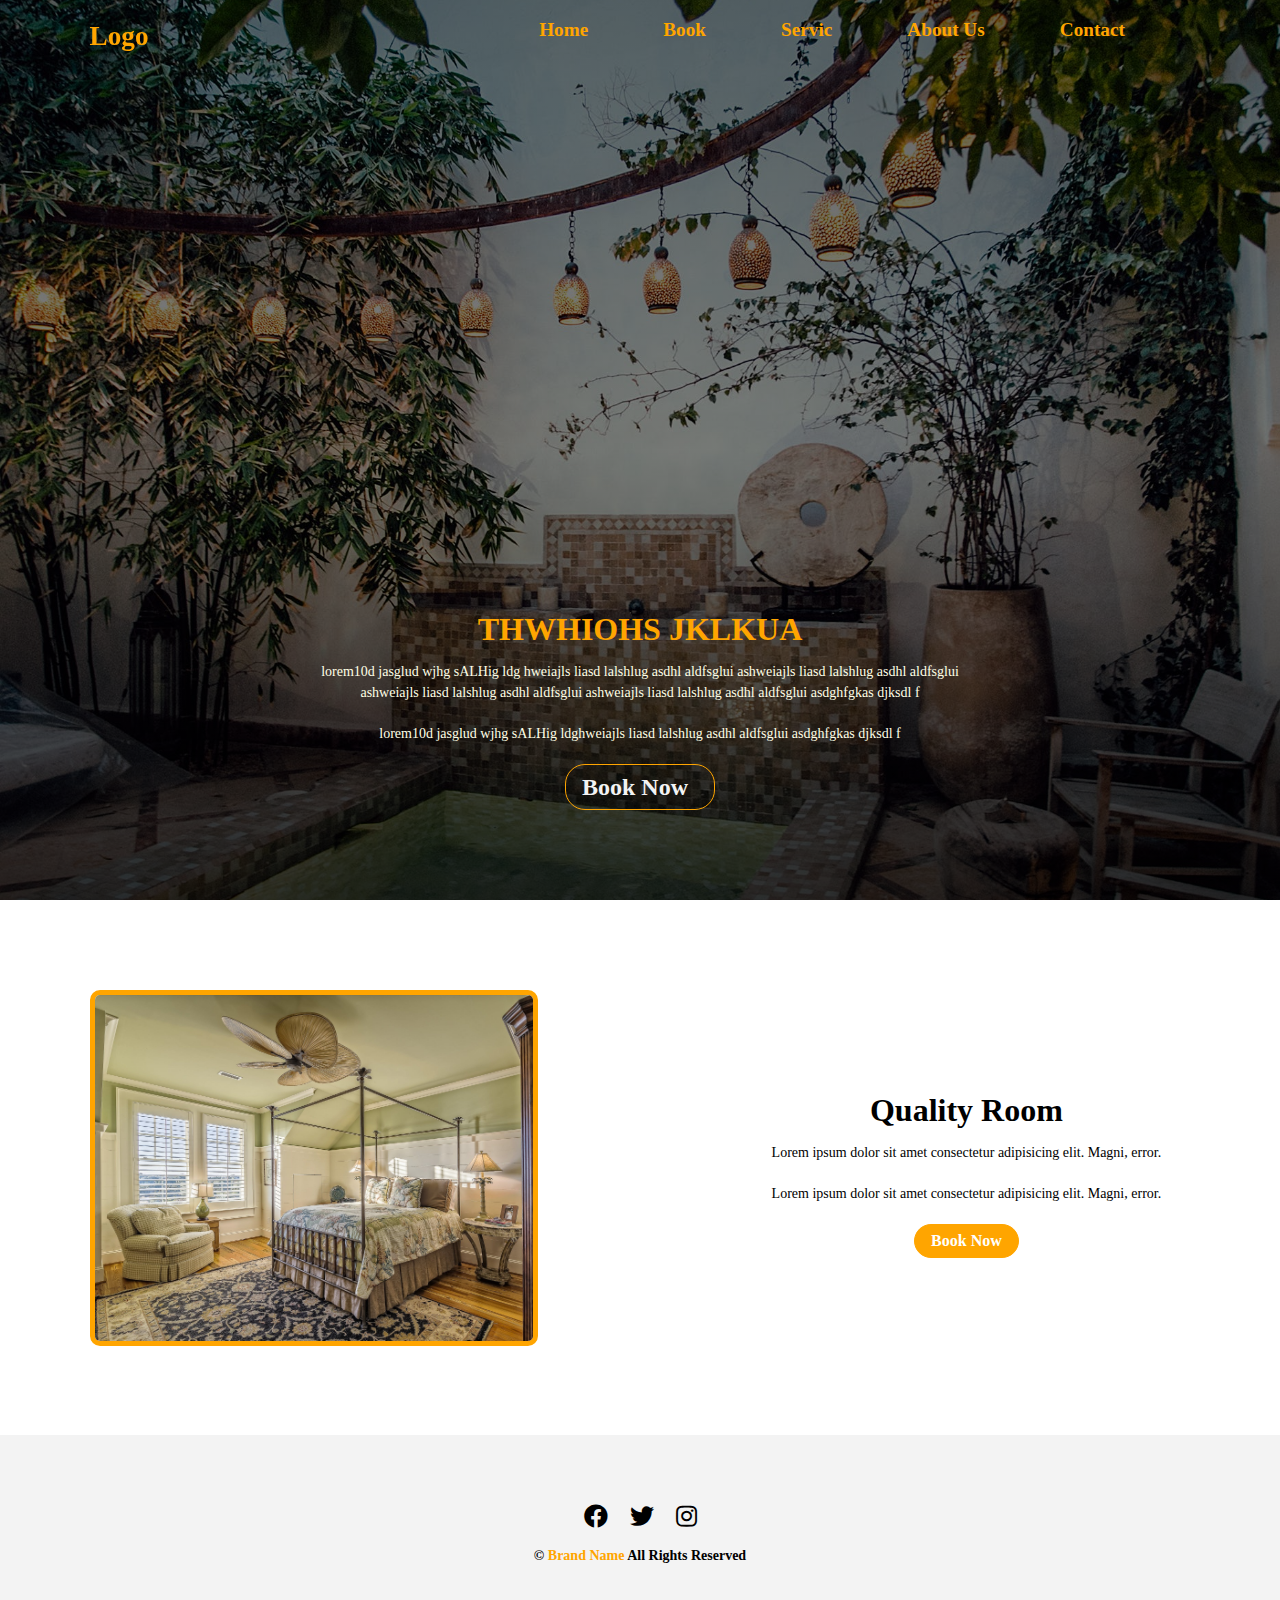
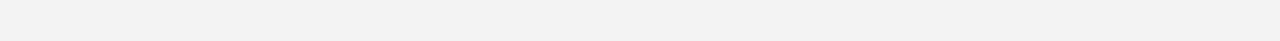
==== about.html @ a0dfcfb2 "Create about.html" ====
<!DOCTYPE html>
<html lang="en">
<head>
    <meta charset="UTF-8">
    <meta name="viewport" content="width=device-width, initial-scale=1.0">
    <title>landing page/about</title>
    <link
      rel="stylesheet"
      href="./fontawesome-free-5.12.1-web/css/all.min.css"/>
    
    <link rel="stylesheet" href="style.css">
</head>
<body>
<!-- headre part -->

<header>
  <div class="banner">
 <div class="top-bar">
    <span class="logo">logo</span>
<span > 
<i class="fas fa-bars nav-btn" id="nav-bar"></i>
</span>
</div>
  <nav class="nav-bar-mobile" id="nav-bar-mobile" >
    <div class="close">
      <span  id="close">
      <i class="fas fa-times"></i>
    </span>
    </div>
    <ul>
      <li><a>home</a></li>
    <li><a>book</a></li>
    <li><a>servic</a></li>
    <li><a>about us</a></li>
    <li><a>contact</a></li>
  </ul>
  </nav>    
  
  <section class="banner-info">
    <h2 class="banner-title">thwhiohs jklkua</h2>
    <p class="banner-text">lorem10d jasglud wjhg sALHig ldg hweiajls liasd lalshlug asdhl aldfsglui ashweiajls liasd lalshlug asdhl aldfsglui ashweiajls liasd lalshlug asdhl aldfsglui ashweiajls liasd lalshlug asdhl aldfsglui asdghfgkas djksdl f</p> 
    <p class="banner-text">lorem10d jasglud wjhg sALHig ldghweiajls liasd lalshlug asdhl aldfsglui asdghfgkas djksdl f</p> 
    <span class="banner-btn">
      <a href="" >book now</a>
    </span> 
  </section>
</div>

</header>



  <!-- book -->
<section class="our-books center-element">

<article class="books">


<div class="book-photo">
  <img 
  src="image/four.jpg" 
  alt="bad-room"
  class="servis-image">
</div>


<div class="book-info">
  <h2 class="book-title">quality room</h2>
  <p class="book-text">Lorem ipsum dolor sit amet consectetur 
    adipisicing elit. Magni, error.</p>
    <p class="book-text">Lorem ipsum dolor sit amet consectetur 
      adipisicing elit. Magni, error.</p>
  <div class="btn book-btn">book now</div>
</div>

</article>
</section>



<!--end of book -->


<!-- foter section -->
<footer class="footer">
  <div class="section-center">
<div class="social-icons">

<a href="" class="social-icon">
  <i class="fab fa-facebook"></i>
</a>

<a href="" class="social-icon">
  <i class="fab fa-twitter"></i>
</a>
<a href="" class="social-icon">
  <i class="fab fa-instagram"></i>
</a>

</div>
<h4 class="footer-text">
  &copy; <span id="date"></span>
  <span class="clr-footer-text">brand name</span>
  all rights reserved 
</h4>
</div>
</footer>

<!--end of fo
---- style.css ----
*{
  margin: 0;
  padding: 0;
  box-sizing: border-box;
}
body{
  font-family: var(--ff-primery );
  background: var(--clr-white);
  color: var(--clr-gray-1);
  line-height: 1.5;
  font-size: .875rem;
}

:root{
  --clr-primary:orange;
  --clr-primery-2:rgb(255, 238, 205);
  --clr-white:white;
  --clr-secondery:#f3f3f3;


  --redius:15px;
}

a{
  text-decoration: none;

}

img{
  width: 100%;
  display: block;
}

h1,
h2,
h3,
h4{
letter-spacing: var(--spacing);
text-transform: capitalize;
line-height: 1.25;
margin: .75rem;

}

h1{
font-size: 3rem;
}

h2{
font-size: 2rem;
}

h3{
font-size: 1.5rem;
}

h4{
font-size: .875rem;
}

p{
  margin-bottom: 1.25rem;
}

.center-element{
  padding: 1.5rem;
}


.btn{
display: inline-block;
margin: 0 auto;
border-radius: 20px;
border: .5px solid var(--clr-primary);
padding: .25rem 1rem;
font-size: 1rem;
font-weight: 700;
text-transform: capitalize;
color: var(--clr-white);
background: var(--clr-primary);

}


.btn:hover{
  color: var(--clr-primary);
  background: var(--clr-white);
}

.top-bar{
  display: flex;
  justify-content: space-between;
  z-index: 2;
}
.nav-bar-mobile{
position: fixed;
top: 0;
left: 0;
visibility: hidden;
width: clamp(200px, 50vw, 400px);
min-height: 50vh;
background: #f4f4f0;
padding: 1rem;
z-index: 1;
}

.close{
  width: 100%;
  float: right;
  clear: both;
  text-align: right;
  font-size: 1.5rem;
  color: red;

}

.nav-bar-mobile ul{
  float: left;
 
}

.nav-bar-mobile li{
  font-size: 1.5rem;
  text-transform: capitalize;
  color: var(--clr-primary);
  font-weight: bold;
list-style-type: none;

}

.nav-bar-mobile li:hover{
border-bottom: 2px solid var(--clr-primary);
/* padding:0 .5rem; */
}


.nav-btn{
  position: fixed;
  top: 20px;
  right: 20px;
visibility:visible;
color: var(--clr-primary);
font-size: 2rem;
font-weight: bold;
z-index: 2;

}

.banner{
  position: relative;
background: linear-gradient(rgba(0, 0, 0, .6),rgba(0, 0, 0,.5),rgba(0, 0, 0, .8)),url('image/one.jpg') center/cover fixed no-repeat;
height: 100vh;
padding:.75rem 2vw;
animation: image-move 30s ease-in  infinite;
}


@keyframes image-move{
  0%{
    
background: linear-gradient(rgba(0, 0, 0, .6),rgba(0, 0, 0,.5),rgba(0, 0, 0, .8)),url('image/two.jpg') center/cover fixed no-repeat;

  }

  25%{
background: linear-gradient(rgba(0, 0, 0, .6),rgba(0, 0, 0,.5),rgba(0, 0, 0, .8)),url('image/three.jpg') center/cover fixed no-repeat;

  }

  50%{
background: linear-gradient(rgba(0, 0, 0, .6),rgba(0, 0, 0,.5),rgba(0, 0, 0, .8)),url('image/four.jpg') center/cover fixed no-repeat;

  }

  75%{
background: linear-gradient(rgba(0, 0, 0, .6),rgba(0, 0, 0,.5),rgba(0, 0, 0, .8)),url('image/five.jpg') center/cover fixed no-repeat;

  }
  100%{
background: linear-gradient(rgba(0, 0, 0, .6),rgba(0, 0, 0,.5),rgba(0, 0, 0, .8)),url('image/six.jpg') center/cover fixed no-repeat;

  }
}


.banner-info{
position: absolute;
bottom: 10%;
width: 90%;
left: 50%;
transform: translateX(-50%);
}

.banner-info .banner-title{
  color: var(--clr-primary);
  font-weight: bold;
  text-align: center;
  text-transform: uppercase;

}

.banner-info .banner-text{
   color: rgba(255, 255, 230);
  font-weight: 300;
  text-align: center;
}


.banner-btn{
  display: block;
  width: 150px;
  margin: 0 auto;
  border-radius: 20px;
 border: .5px solid var(--clr-primary);
 padding: .25rem 1rem;
}

.banner-btn:hover{
 border: .5px solid var(--clr-secondery);
 
 background: var(--clr-primary);

}

.banner-btn a{
  color: var(--clr-secondery);
  font-weight: bold;
  font-size: 1.5rem;
  text-transform: capitalize;
}



.logo{
  color: var(--clr-primary);
  font-size: 1.7rem;
  font-weight: bold;
  text-transform: capitalize;

}




@media screen and (min-width:768px){

.top-bar{
  position: sticky;
  top: 0;
  left: 0;
  display: flex;
  justify-content: space-between;
  align-content: flex-start;
  width: 10%;
}

.banner{
padding:.75rem 5vw;
}

.banner-info{
  max-width: 50%;
}
.nav-bar-mobile{
  position: absolute;
  top: 0;
  left: 35%;
  visibility: visible;
  background: transparent;
min-width: 60%;
padding: 1rem;
}

.close{
  display: none;
}

.nav-bar-mobile ul{
  width: 100%;
  display: flex;
  align-content: center;
  justify-content: space-evenly;
}

.nav-bar-mobile li{
  font-size: 1.2rem;
  color:var(--clr-primary);
  visibility: visible;

}

.nav-bar-mobile li:hover{
border-left: none;
border-bottom: 2px solid var(--clr-primary);
padding:0;

}


.nav-btn{
display: none;

}


}

@media screen and (min-width:768px){
  .banner{
    padding:1rem 7vw;
    }
    
}


.our-books{
  width: 100%;
 min-height: 10vh;
}
.books{
  display: flex;
  justify-content: space-between;
  flex-wrap: wrap;
}


.book-info{
  align-self: center;
  text-align: center;
  min-width: 250px;
  text-wrap: balance;
}

.book-btn{
  min-width: 100px; 
  text-align: center;
}

.book-photo{
  margin-bottom: 2rem;
  border: 5px solid var(--clr-primary);
  border-radius: 10px;
  overflow: hidden;
}

@media screen and (min-width:768px) {
  .center-element{
    padding: 5vw;
  }
  .book-photo{
    margin-right: 5vw;
    width: clamp(30vw,100%,400px); 
    margin-bottom: 0;
  }
  
  
  .book-info{
    width:clamp(35vw,100%,250px );
  }
} 




@media screen and (min-width:922px) {
  .center-element{
    padding: 5vw;
  }
  .book-photo{
    min-width: 35vw;

  }


  .book-info{
width: 35vw;
  }
} 



@media screen and (min-width:1200px) {
  .center-element{
    padding: 7vw;
  }
  
}


/* ##################### our service css */


.services{
  width: 100%;
  min-height: 40vh;
  display: flex;
  justify-content: space-between;
  align-items: flex-start;
  gap: 3rem;
  flex-wrap: wrap;
  background:var(--clr-secondery);
  font-family: cursive;
}

.service{
  margin: 0 auto;
  width: 100%;
  max-height: 100%;
  position: relative;
  border-radius: 25px;
  overflow: hidden;
  box-shadow: 5px 5px 15px #d1d0d0;
  transition: all 1s ;
}


.service:hover{
  scale: 1.1;
}

.services:hover >.service:not(:hover){
 filter: brightness(.5) saturate(0.8) contrast(.6);
}

.services:hover >.service:hover .service-info{
color: var(--clr-white);
background: var(--clr-primary);
}

.service-img img{
  width: 100%;
  height: 100%;
  object-fit: cover;
}

.service-info{
  position: absolute;
  width: 100%;
  bottom: 0;
  display: flex;
  justify-content: space-between;
  padding:0 2rem;
  font-size: 1.2rem;
  font-weight: 900;
  background: white;
  color:var(--clr-primary);
}



@media screen and (min-width:768px) {
  .service{
    margin: 0 auto;
    width: 45%;
    max-height: 100%;
    position: relative;
    border-radius: 25px;
    overflow: hidden;
    box-shadow: 5px 5px 15px #d1d0d0;
  }
}



@media screen and (min-width:1070px) {
  .service{
    margin: 0 auto;
    width: 30%;
    max-height: 100%;
    position: relative;
    border-radius: 25px;
    overflow: hidden;
    box-shadow: 5px 5px 15px #d1d0d0;
  }
}


.square{
  width: 100%;
  height: 40vh;
  background-color: red;
}


/* 
============================================
            contacts css
============================================
*/

.contacts{
  background: var(--clr-white);
  min-height: 100vh;
}

.addres-info{
  padding-bottom: 2rem;
}


.contact-icon{
  color: var(--clr-primary);
  display: inline;
}


.contact-form{
  background: var(--clr-secondery);
  padding: 2rem;
  border-radius: 20px 15px 0 0;
  text-align: center;
}
.contact-form-title{
  color: var(--clr-primary);
}


.contact-form-input{
  display: block;
  margin: 1.5rem 0;
 
}

input{
  border: initial;
  padding: .5rem;
  width: 100%;
  background: var(--clr-primery-2);
  border-radius: var(--redius);
}

.contact-message{
  width: 100%;
  height: 5rem;
}

textarea{
  border: initial;
  padding: .5rem;
  font-size: 1rem;
  background: var(--clr-primery-2);
  color: black;
  margin:0 0 1.5rem 0;
  max-width: 100%;
}

.contact-btn{
  width: 100%;
  border-radius: 0 0 var(--redius) var(--redius);
  text-align: center;
  margin-bottom: 3rem;
  background: var(--clr-primary);

}



@media screen and (min-width:992px) {
  .contact-addres{
      float: left;
      width: 50%;
  }
  
  
  .contact-form-container{
      float: left;
      width: 50%;
  }
}


/* 
==============================================
          footer css
==============================================
*/

.footer{
  background: var(--clr-secondery);
  padding: 4rem 0;
  text-align: center;
  color:black;
}
.clr-footer-text{
  color: var(--clr-primary);
}

.social-icon{
  color: black;
  padding: .5rem;
  font-size: 1.5rem;
}


.social-icon:hover{
  color: var(--clr-primary);
  
}
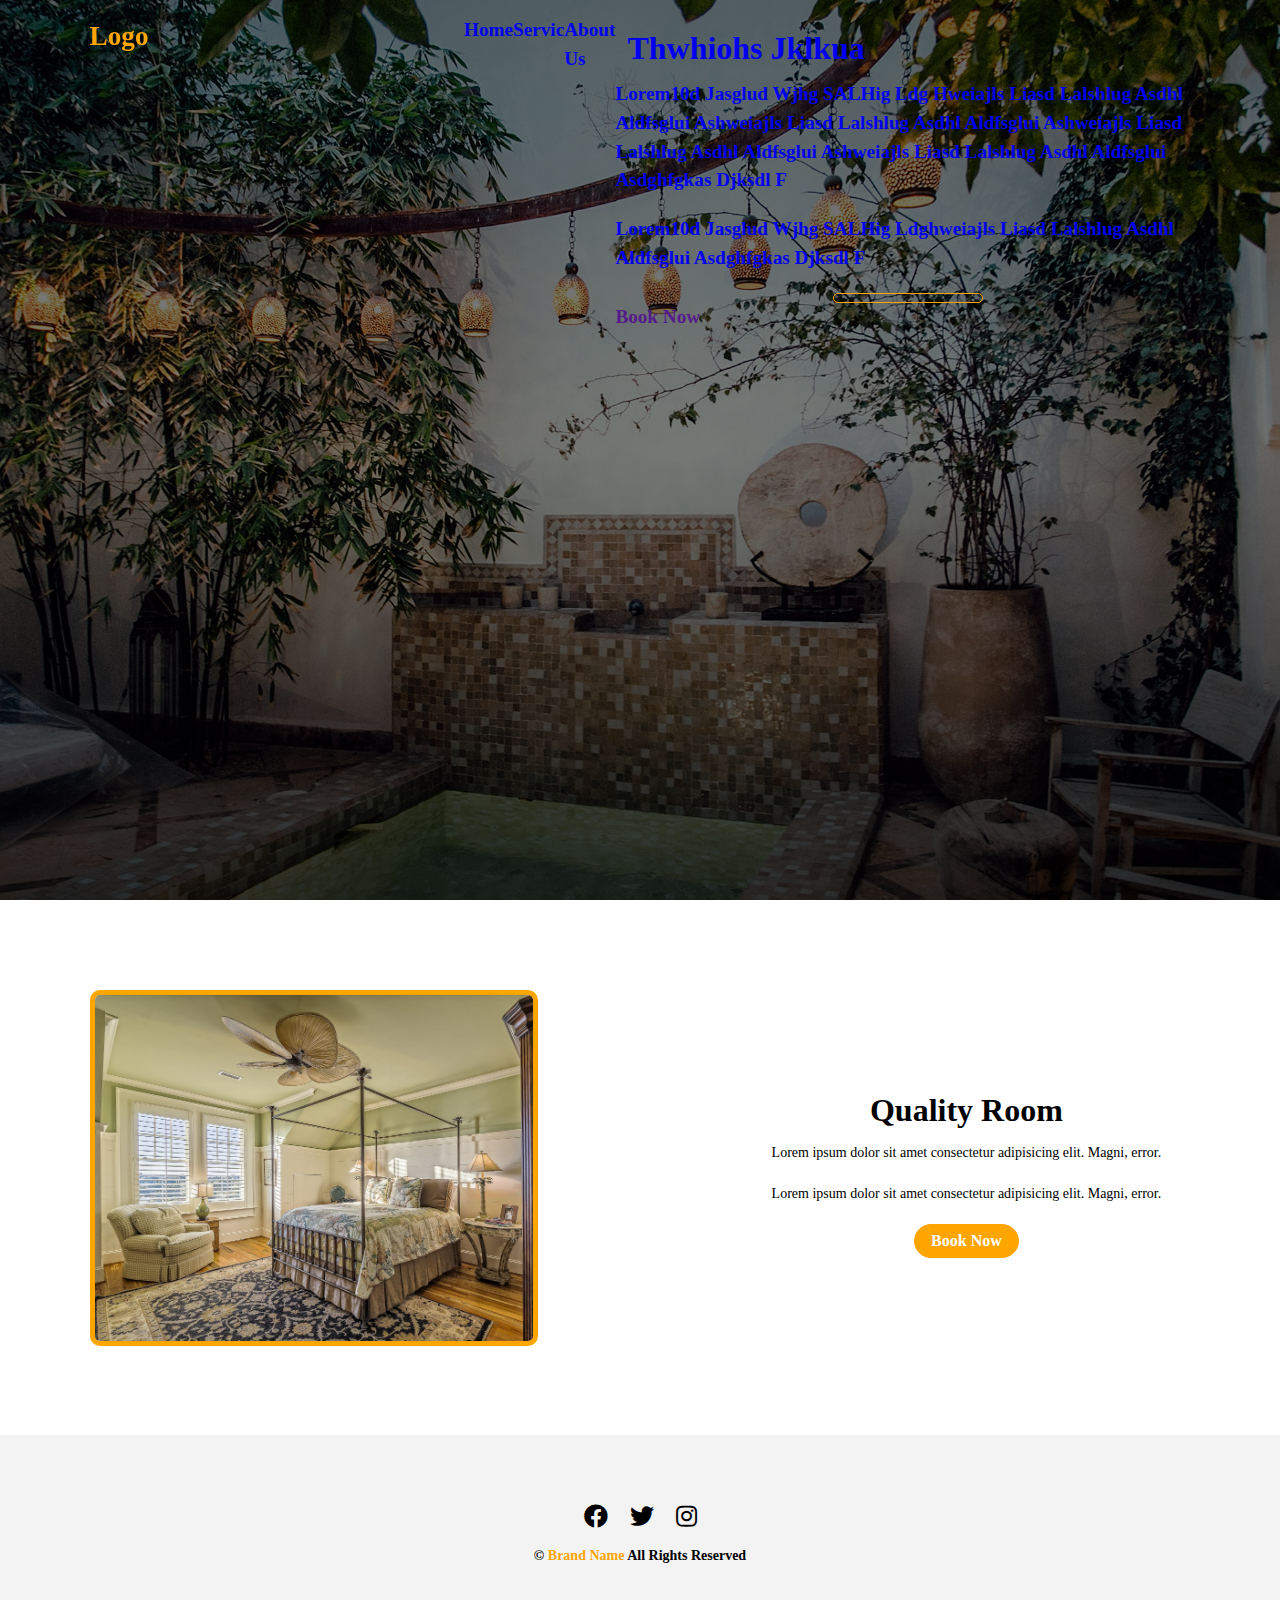
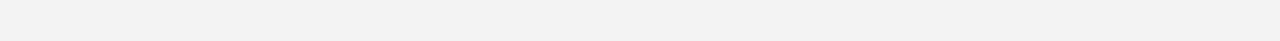
==== commit 8fef1359: "Update about.html" ====
--- a/about.html
+++ b/about.html
@@ -28,11 +28,10 @@
     </span>
     </div>
     <ul>
-      <li><a>home</a></li>
-    <li><a>book</a></li>
-    <li><a>servic</a></li>
-    <li><a>about us</a></li>
-    <li><a>contact</a></li>
+         <li><a href="index.html">home</a></li>
+    <li><a href="service.html">servic</a></li>
+    <li><a href="about.html"">about us</a></li>
+    <li><a href="contact.html  >contact</a></li>
   </ul>
   </nav>    
   
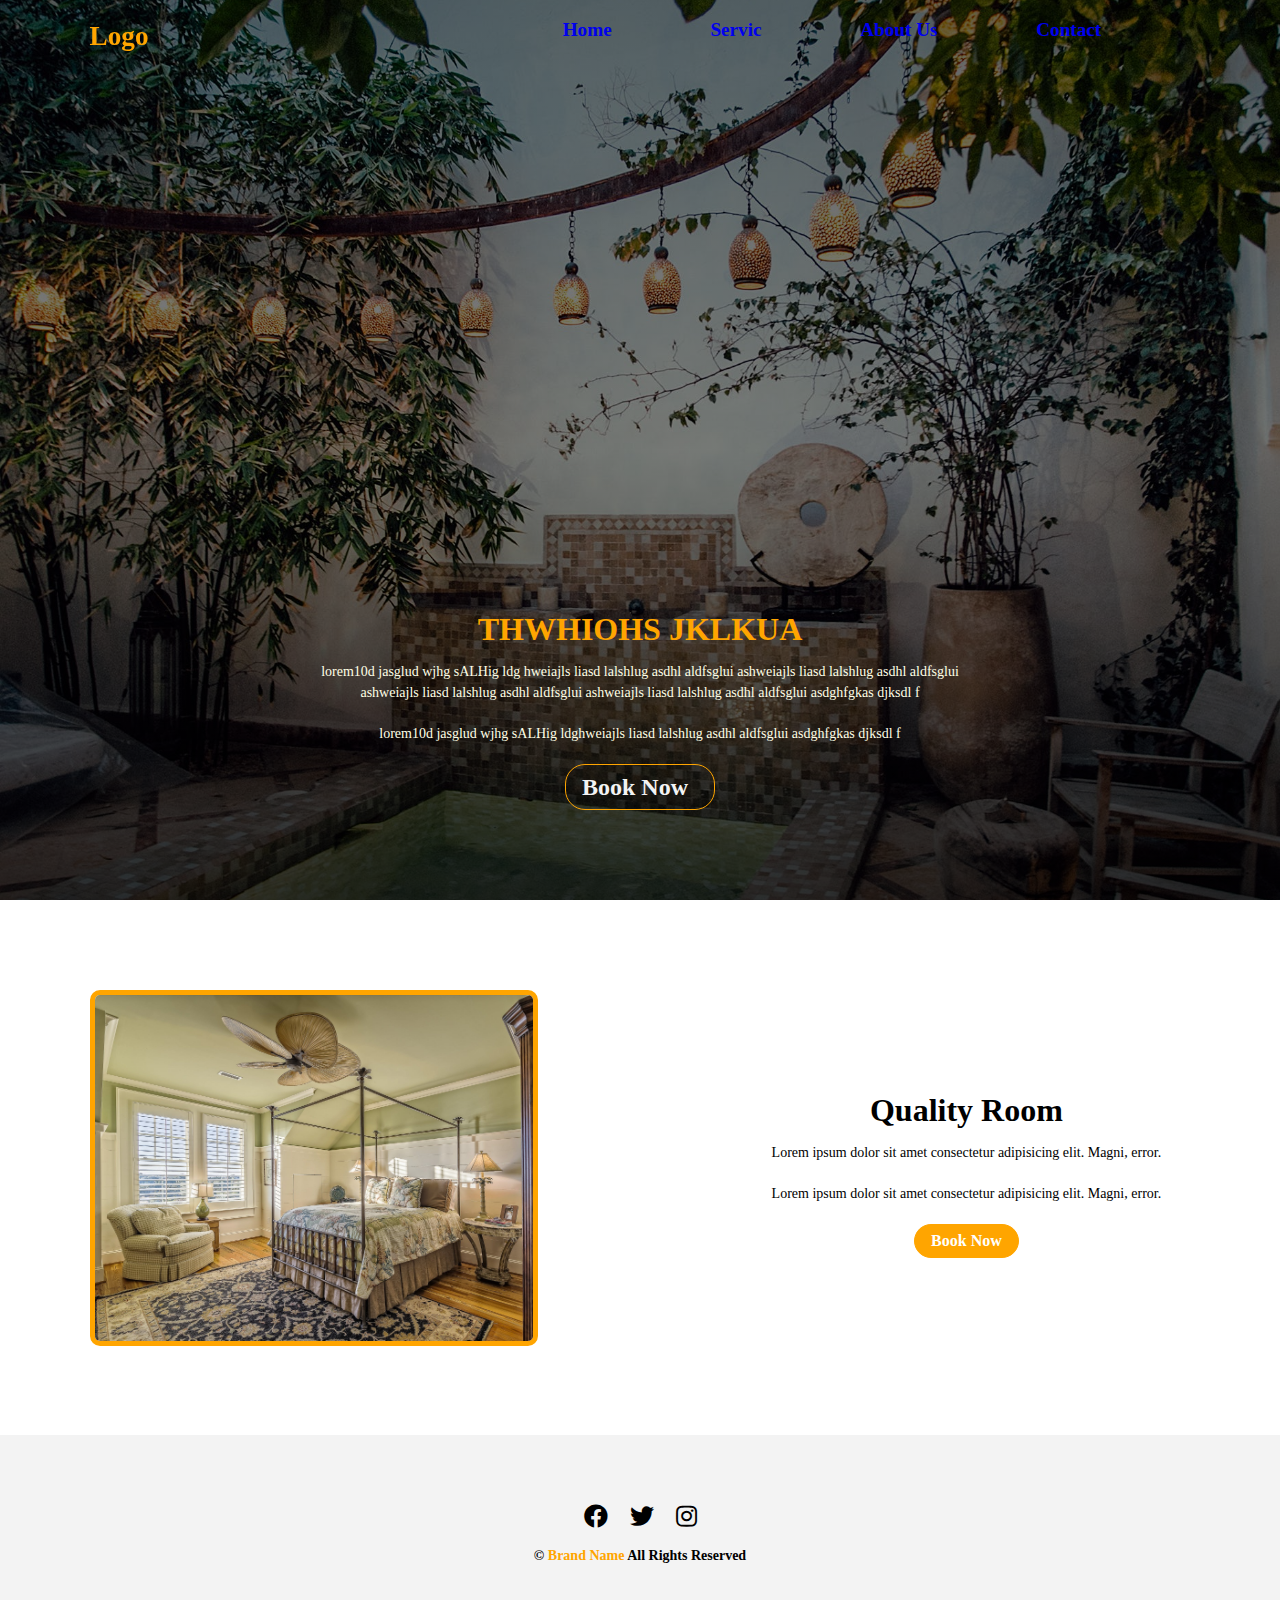
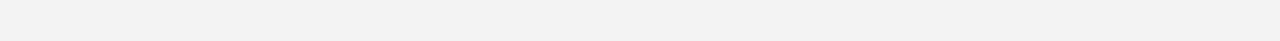
==== commit c775daff: "Update about.html" ====
--- a/about.html
+++ b/about.html
@@ -31,7 +31,7 @@
          <li><a href="index.html">home</a></li>
     <li><a href="service.html">servic</a></li>
     <li><a href="about.html"">about us</a></li>
-    <li><a href="contact.html  >contact</a></li>
+    <li><a href="contact.html"  >contact</a></li>
   </ul>
   </nav>    
   
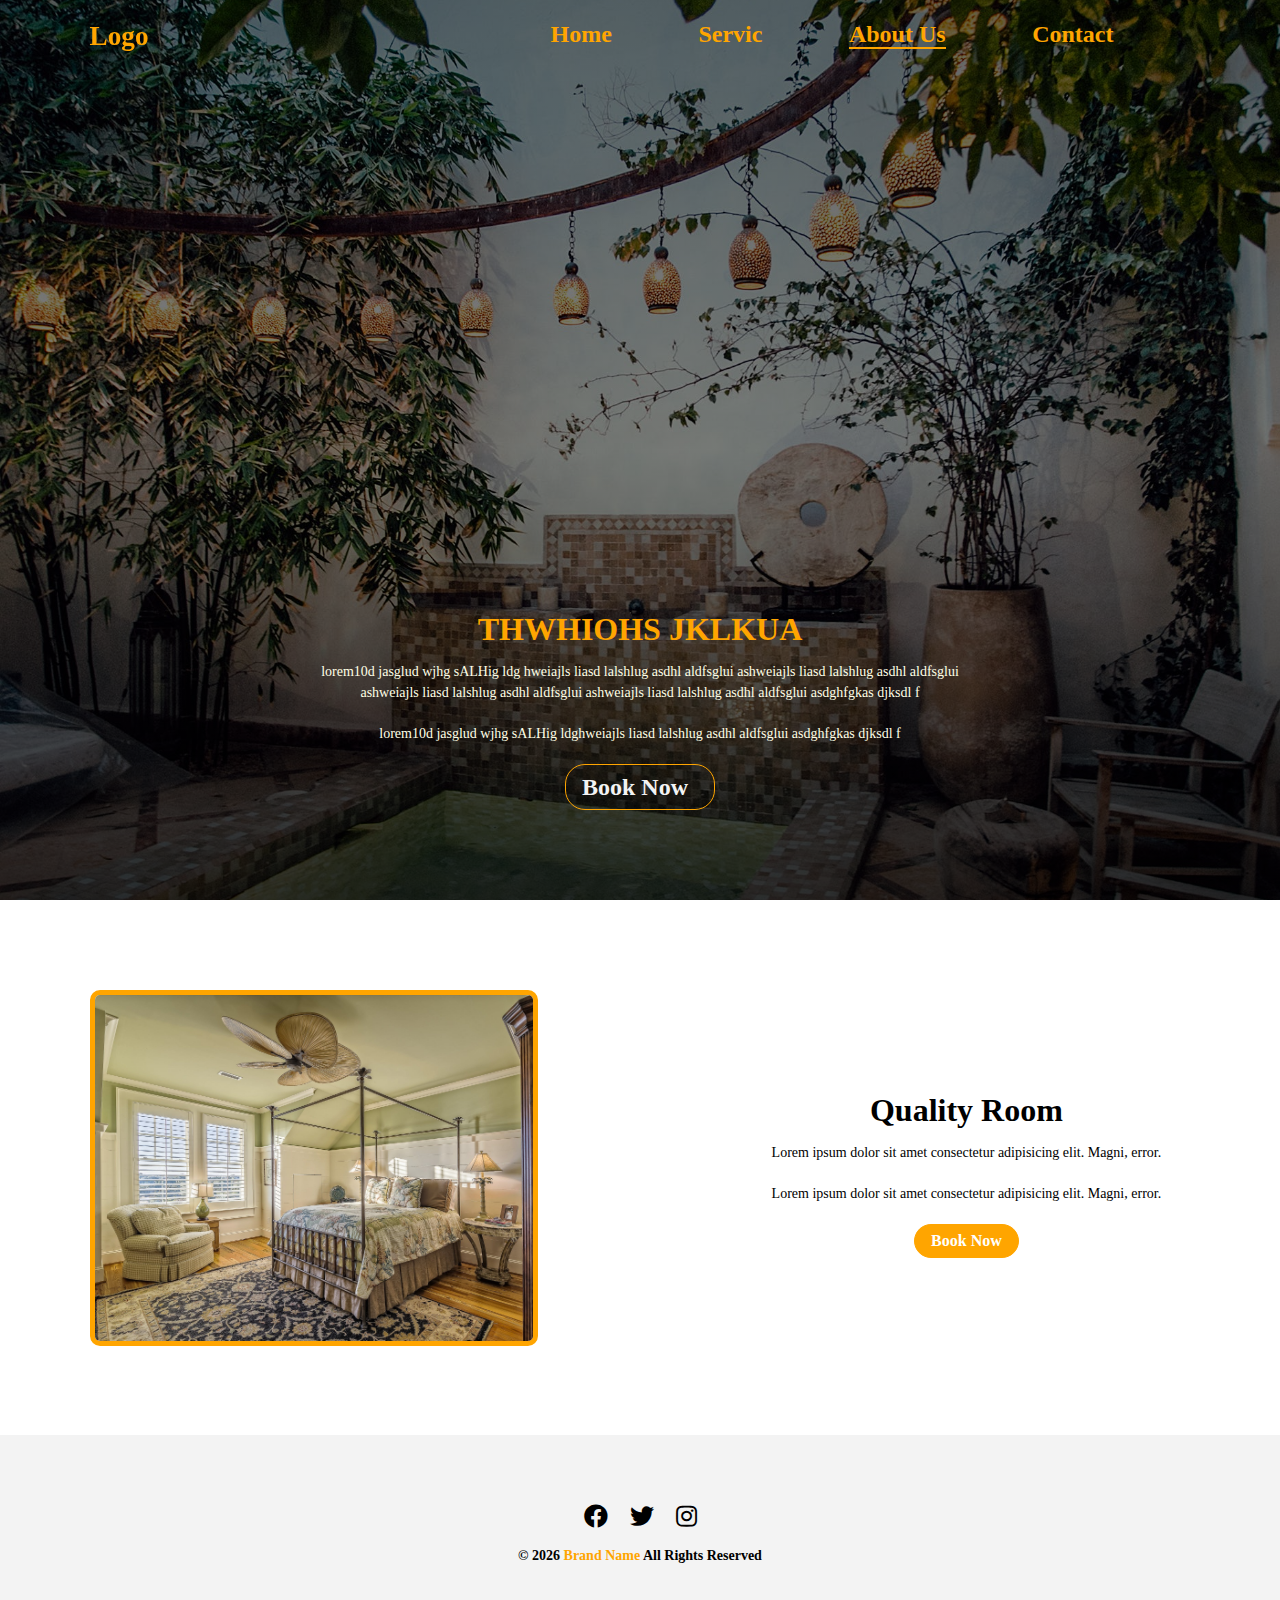
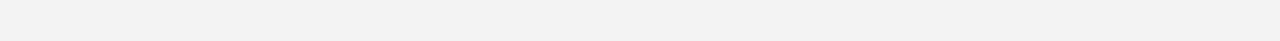
==== commit b92525d3: "Update about.html" ====
--- a/about.html
+++ b/about.html
@@ -30,7 +30,7 @@
     <ul>
          <li><a href="index.html">home</a></li>
     <li><a href="service.html">servic</a></li>
-    <li><a href="about.html"">about us</a></li>
+    <li><a href="about.html" class="active">about us</a></li>
     <li><a href="contact.html"  >contact</a></li>
   </ul>
   </nav>    
@@ -105,4 +105,7 @@
 </div>
 </footer>
 
-<!--end of fo
+<!--end of fo-->
+<script src="script.js"></script>
+</body>
+</html>
--- a/style.css
+++ b/style.css
@@ -119,18 +119,20 @@
  
 }
 
-.nav-bar-mobile li{
+.nav-bar-mobile li a{
   font-size: 1.5rem;
   text-transform: capitalize;
   color: var(--clr-primary);
   font-weight: bold;
+
+}
+.nav-bar-mobile li {
+  
 list-style-type: none;
-
-}
-
-.nav-bar-mobile li:hover{
-border-bottom: 2px solid var(--clr-primary);
-/* padding:0 .5rem; */
+}
+.nav-bar-mobile li a.active{
+  border-bottom: 2px solid var(--clr-primary);
+  color:yelow:
 }
 
 
